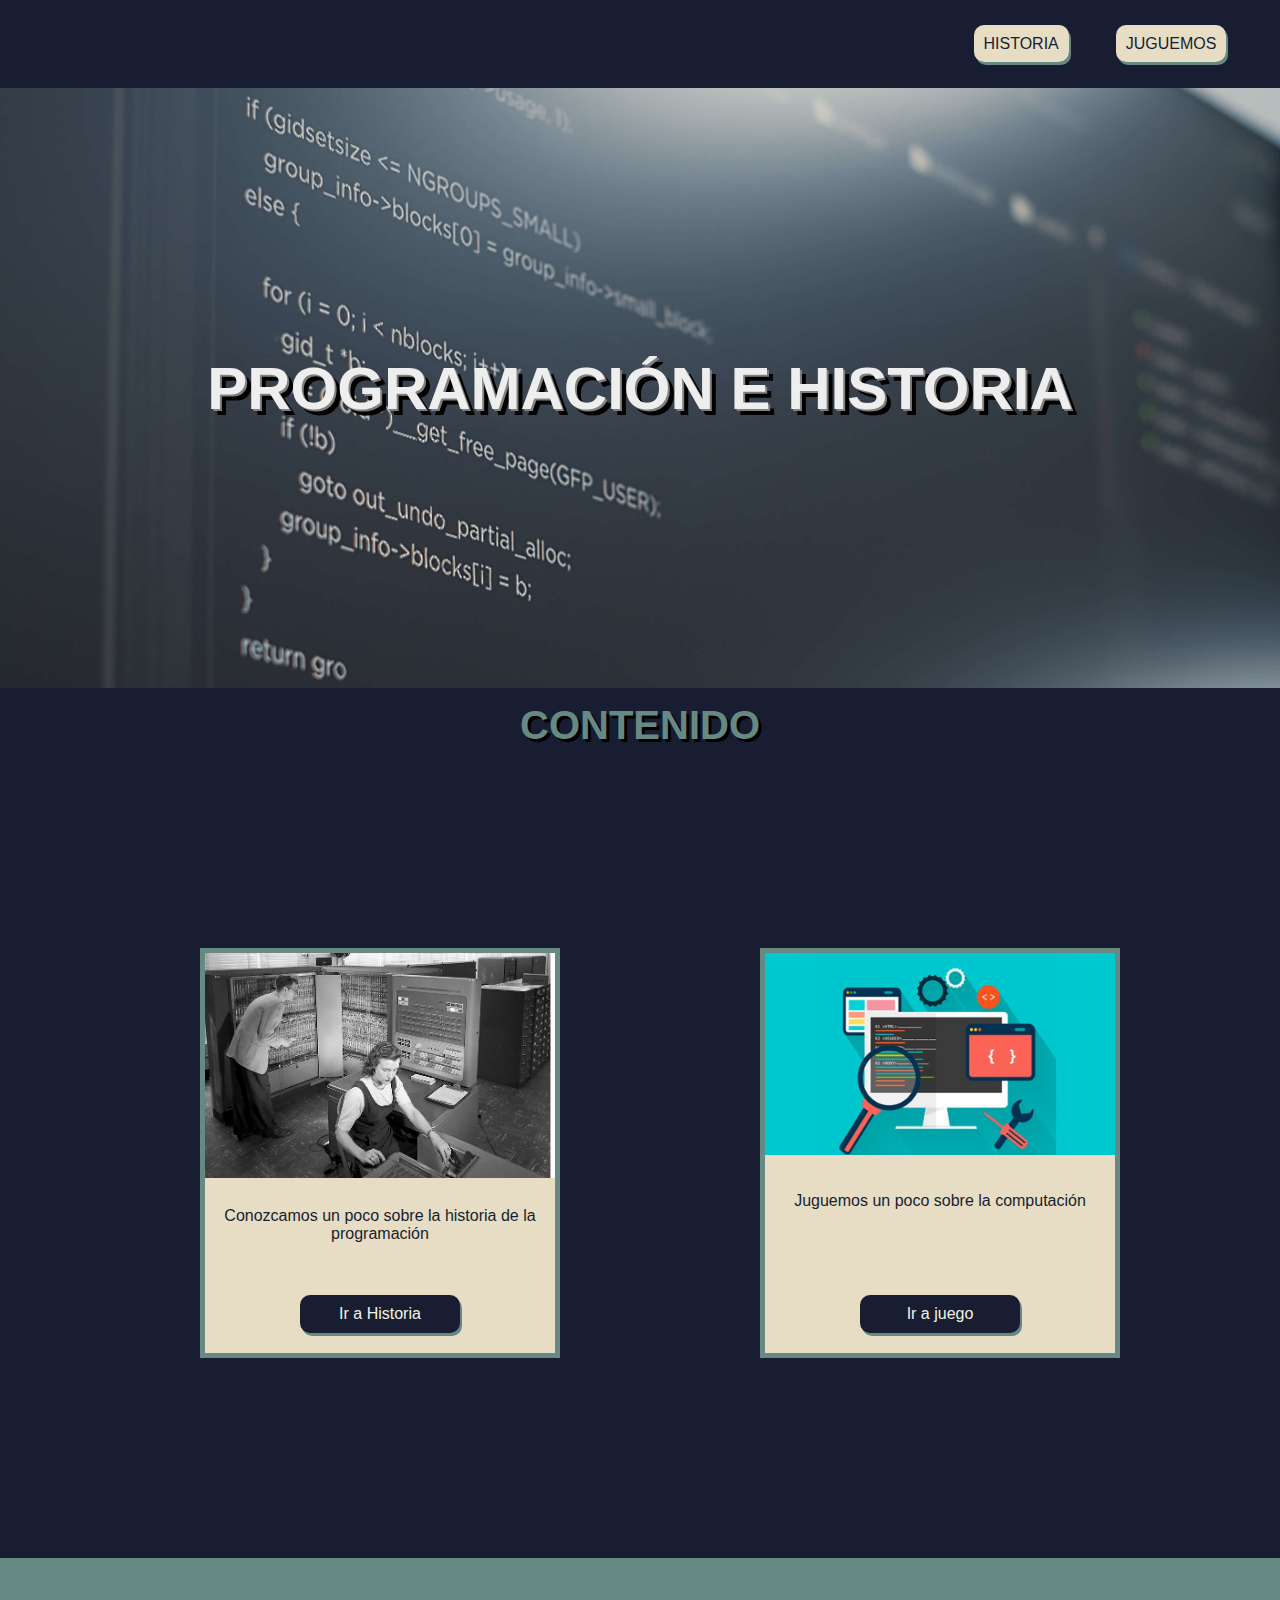
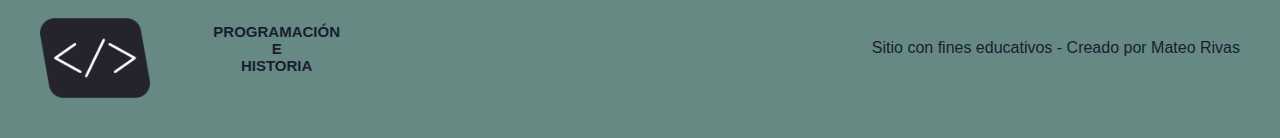
==== index.html @ 899633ba "Se agrega el proyecto" ====
<!DOCTYPE html>
<html lang="en">

<head>
    <meta charset="UTF-8">
    <meta name="viewport" content="width=device-width, initial-scale=1.0">
    <link rel="stylesheet" href="./style.css">
    <link rel="icon" href="./assets/imagenes/logo.png">
    <title>ProyectoFinal-Mateo Rivas</title>
</head>

<body class="body-all">
    <nav>
        <a href="index.html"></a>
        <ul class="menu">
            <li class="item-menu">
                <a class="item-link" href="./historia.html">HISTORIA</a>
            </li>
            <li class="item-menu">
                <a class="item-link" href="./juego.html"">JUGUEMOS</a>
            </li>
        </ul>
    </nav>
    <header>
        <h1 class=" titulo-blanco">PROGRAMACIÓN E HISTORIA</h1>
    </header>

    <h2>CONTENIDO</h2>
    <main class="container">
        <div class="card">
            <img class="img-card" src="assets/imagenes/img1.jpg" alt="imagen-trabajo">
            <p class="descr-card">Conozcamos un poco sobre la historia de la programación</p>
            <a class="boton-ir" href="./historia.html" style="color:#F0F5E4">Ir a Historia</a>
        </div>
        <div class="card">
            <img class="img-card" src="./assets/imagenes/img2.jpg" alt="imagen=producto">
            <p class="descr-card">Juguemos un poco sobre la computación</p>
            <a class="boton-ir" href="./ponerAprueba.html" style="color:#F0F5E4">Ir a juego</a>
        </div>
    </main>
    <footer>
        <div class="footer-left">
            <img class="logo" src="./assets/imagenes/logo.png" alt="logo">
            <h3 class="titulo-blanco titulo-foot">PROGRAMACIÓN <br> E <br> HISTORIA </h3>
        </div>
        </div>Sitio con fines educativos - Creado por Mateo Rivas</div>
    </footer>
    <script src="./script.js"></script>
</body>

</html>
---- style.css ----
* {
    font-family: 'Montserrat', sans-serif;
    margin: auto 0px;
}

.body-all {
    background-color: #181D31;
    color: #E6DDC4;
}

p {
    color: #E6DDC4;
}

/*-nav-*/

nav {
    display: flex;
    justify-content: space-between;
    align-items: center;
    margin: 35px 30px;
}

main {
    padding: 100px 20px;
}

.menu {
    display: flex;
    justify-content: space-around;
    width: 300px;
}

.item-link {
    box-shadow: 2px 3px #678983;
    border-radius: 10px;
    padding: 10px;
    background-color: #E6DDC4;
    color: #181D31;
    text-decoration: none;
    font-weight: 300px;
}

.item-menu {
    list-style-type: none;
}

.item-menu:hover {
    box-shadow: 0px 0px gray;
    transform: translate(4px, 2px);
    transition: all 0.4s ease;
}

.item-menu>.item-link:hover {
    box-shadow: 0px 0px gray;
}

/*------------ header ----------*/

header {
    background: url(./assets/imagenes/codigo.jpg) 50% 0 fixed;
    display: flex;
    background-size: cover;
    min-height: 600px;
    color: #eeeeee;
    font-size: 30px;
    justify-content: space-around;
    align-items: center;
    padding: 0px 100px;
}

.titulo-blanco {
    text-align: center;
}

h1 {
    text-shadow: 2px 2px gray, 6px 6px black;
}

h2 {
    text-shadow: 3px 3px black;
    font-size: 40px;
    text-align: center;
    color: #678983;
    margin: 15px;
}

.container {
    display: flex;
    margin: 100px 0px;
    width: 100%;
    justify-content: space-evenly;
    gap: 20px;
}

.card {
    display: flex;
    width: 350px;
    height: 400px;
    background-color: #E6DDC4;
    border: 5px solid #678983;
    flex-direction: column;
    justify-content: space-between;
    align-items: center;
}

.img-card {
    width: 100%;
    margin: 0px;
}

.descr-card {
    width: 90%;
    text-align: center;
    height: 30px;
    color: #181D31;
}

.boton-ir {
    padding: 10px;
    font-family: Arial, Helvetica, sans-serif;
    border-radius: 10px;
    background-color: #181D31;
    color: #eeeeee;
    box-shadow: 2px 3px #678983;
    width: 40%;
    margin-bottom: 20px;
    text-decoration: none;
    text-align: center;
    transition: all 0.4s ease;
}

.boton-ir:hover {
    box-shadow: 0px 0px gray;
    transform: translate(4px, 2px);
}

/*--footer--*/

.logo {
    height: 80px;
}

footer {
    display: flex;
    background-color: #678983;
    color: #181D31; 
    height: 100px;
    padding: 40px;
    justify-content: space-between;
    align-items: center;
}

.footer-left{
    display: flex;
    width: 300px;
    height: 60px;
    justify-content: space-between;
}

.titulo-foot{
    font-size: 15px;
}
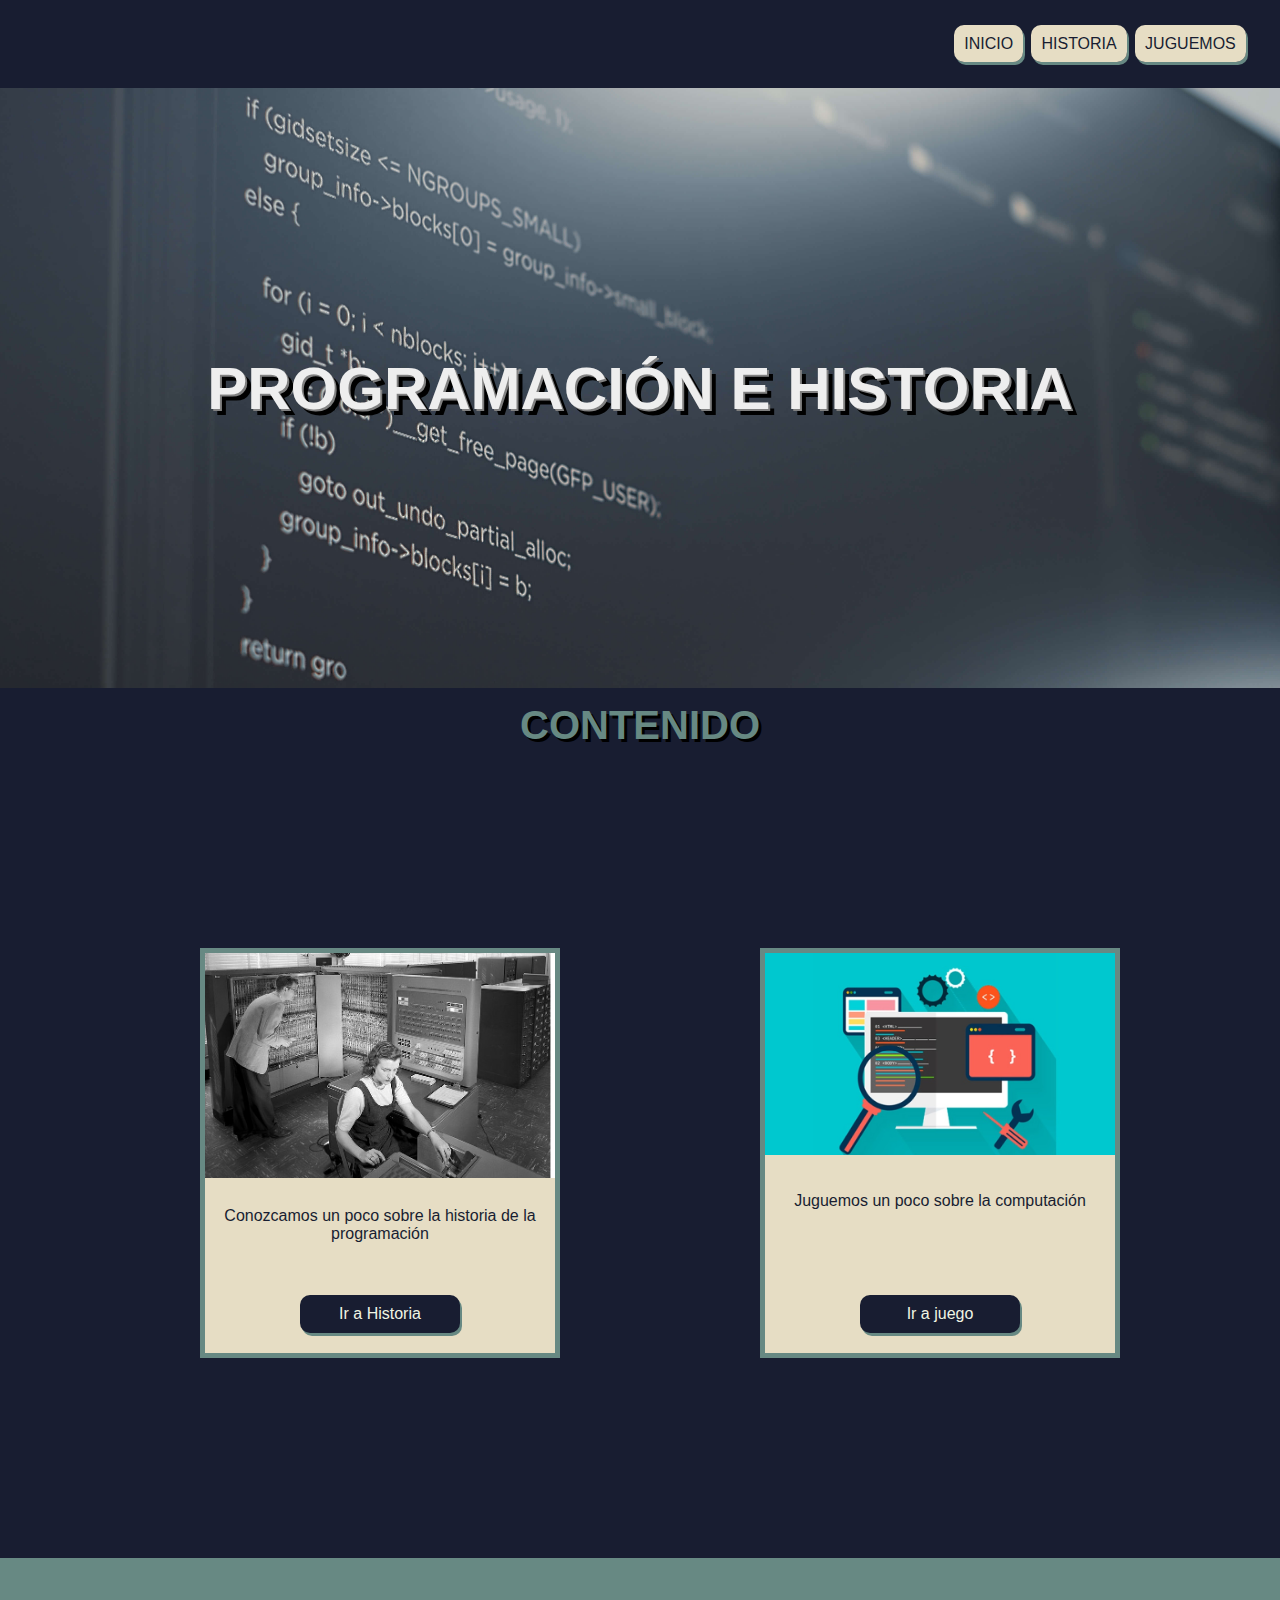
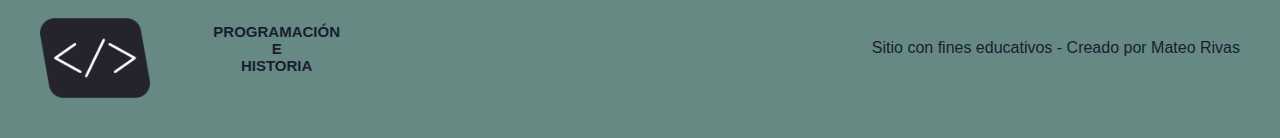
==== commit 2e08f44a: "Agrego boton inicio provisorio y termino Juego" ====
--- a/index.html
+++ b/index.html
@@ -6,23 +6,20 @@
     <meta name="viewport" content="width=device-width, initial-scale=1.0">
     <link rel="stylesheet" href="./style.css">
     <link rel="icon" href="./assets/imagenes/logo.png">
-    <title>ProyectoFinal-Mateo Rivas</title>
+    <title>Proyecto Final-Mateo Rivas</title>
 </head>
 
 <body class="body-all">
     <nav>
         <a href="index.html"></a>
         <ul class="menu">
-            <li class="item-menu">
-                <a class="item-link" href="./historia.html">HISTORIA</a>
-            </li>
-            <li class="item-menu">
-                <a class="item-link" href="./juego.html"">JUGUEMOS</a>
-            </li>
+            <li class="item-menu"><a class="item-link" href="./index.html">INICIO</a></li>
+            <li class="item-menu"><a class="item-link" href="./historia.html">HISTORIA</a></li>
+            <li class="item-menu"><a class="item-link" href="./juego.html"">JUGUEMOS</a></li>
         </ul>
     </nav>
     <header>
-        <h1 class=" titulo-blanco">PROGRAMACIÓN E HISTORIA</h1>
+        <h1 class="titulo-blanco">PROGRAMACIÓN E HISTORIA</h1>
     </header>
 
     <h2>CONTENIDO</h2>
--- a/style.css
+++ b/style.css
@@ -19,6 +19,7 @@
     justify-content: space-between;
     align-items: center;
     margin: 35px 30px;
+    
 }
 
 main {
@@ -29,9 +30,15 @@
     display: flex;
     justify-content: space-around;
     width: 300px;
-}
-
-.item-link {
+    margin-left: auto;
+
+}
+
+.item-menu {
+    list-style-type: none;
+}
+
+.item-link, .botonesVideo {
     box-shadow: 2px 3px #678983;
     border-radius: 10px;
     padding: 10px;
@@ -41,17 +48,13 @@
     font-weight: 300px;
 }
 
-.item-menu {
-    list-style-type: none;
-}
-
 .item-menu:hover {
     box-shadow: 0px 0px gray;
     transform: translate(4px, 2px);
     transition: all 0.4s ease;
 }
 
-.item-menu>.item-link:hover {
+.item-menu > .item-link:hover {
     box-shadow: 0px 0px gray;
 }
 
@@ -135,6 +138,136 @@
     transform: translate(4px, 2px);
 }
 
+/*-----HISTORIA---*/
+
+.cont-historia {
+    display: flex;
+    flex-direction: column;
+    justify-content: center;
+    align-items: center;
+}
+
+.card-historia {
+    display: flex;
+    justify-content: space-around;
+    align-items: center;
+    padding: 70px 50px;
+    gap: 30px;
+    background-color: linear-gradient(10% #E6DDC4, #181D31 100%);
+}
+
+.text-historia {
+    width: 45%;
+}
+
+/*-----video-------*/
+
+.cont-video {
+    display: flex;
+    flex-direction: column;
+    padding: 100px 0px;
+    justify-content: center;
+    align-items: center;
+}
+
+.duracion-total {
+    color: white;
+    text-align: right;
+}
+
+.barra-rep {
+    display: flex;
+    background-color: #1d1d1d;
+    border-radius: 10px;
+    padding: 2px 5px;
+    justify-content: space-between;
+}
+
+.botones {
+    display: flex;
+    gap: 20px;
+
+}
+
+.cont {
+    background-color: black;
+    padding: 5px;
+    width: 70%;
+}
+
+#play, #pause {
+    width: 65px;
+}
+
+.botonesVideo:hover {
+    box-shadow: 0px 0px darkgray;
+    transform: translate(3px, 2px);
+    transition: all 0.4s ease;
+}
+
+#showTime {
+    padding-top: 28px;
+    padding-right: 10px;
+    font-family: Arial, Helvetica, sans-serif;
+    color: white;
+}
+
+/*-----Juego----*/
+
+.game {
+    display: flex;
+    flex-direction: column;
+    align-items: center;
+}
+
+.boxes {
+    display: flex;
+    flex-direction: row;
+}
+
+.box {
+    display: flex;
+    background-color: grey;
+    width: 275px;
+    height: 400px;
+    border: 2px solid black;
+    justify-content: center;
+    align-items: center;
+    text-align: center;
+}
+
+.box:hover {
+    background-color: #1d1d1d;
+}
+
+.caja:hover > p {
+    color: #E6DDC4;
+}
+
+#boxImg {
+    display: flex;
+    margin: 40px;
+    flex-direction: row;
+    gap: 10px;
+}
+
+#img1,#img2,#img3 {
+    width: 275px;
+    height: 400px;
+}
+
+.reinicio {
+    display: flex;
+    padding: 10px 100px;
+    margin: auto;
+}
+
+.botonesVideo:hover {
+    box-shadow: 0px 0px darkgray;
+    transform: translate(3px, 2px);
+    transition: all 0.4s ease;
+}
+
 /*--footer--*/
 
 .logo {
@@ -144,20 +277,20 @@
 footer {
     display: flex;
     background-color: #678983;
-    color: #181D31; 
+    color: #181D31;
     height: 100px;
     padding: 40px;
     justify-content: space-between;
     align-items: center;
 }
 
-.footer-left{
+.footer-left {
     display: flex;
     width: 300px;
     height: 60px;
     justify-content: space-between;
 }
 
-.titulo-foot{
+.titulo-foot {
     font-size: 15px;
-}
+}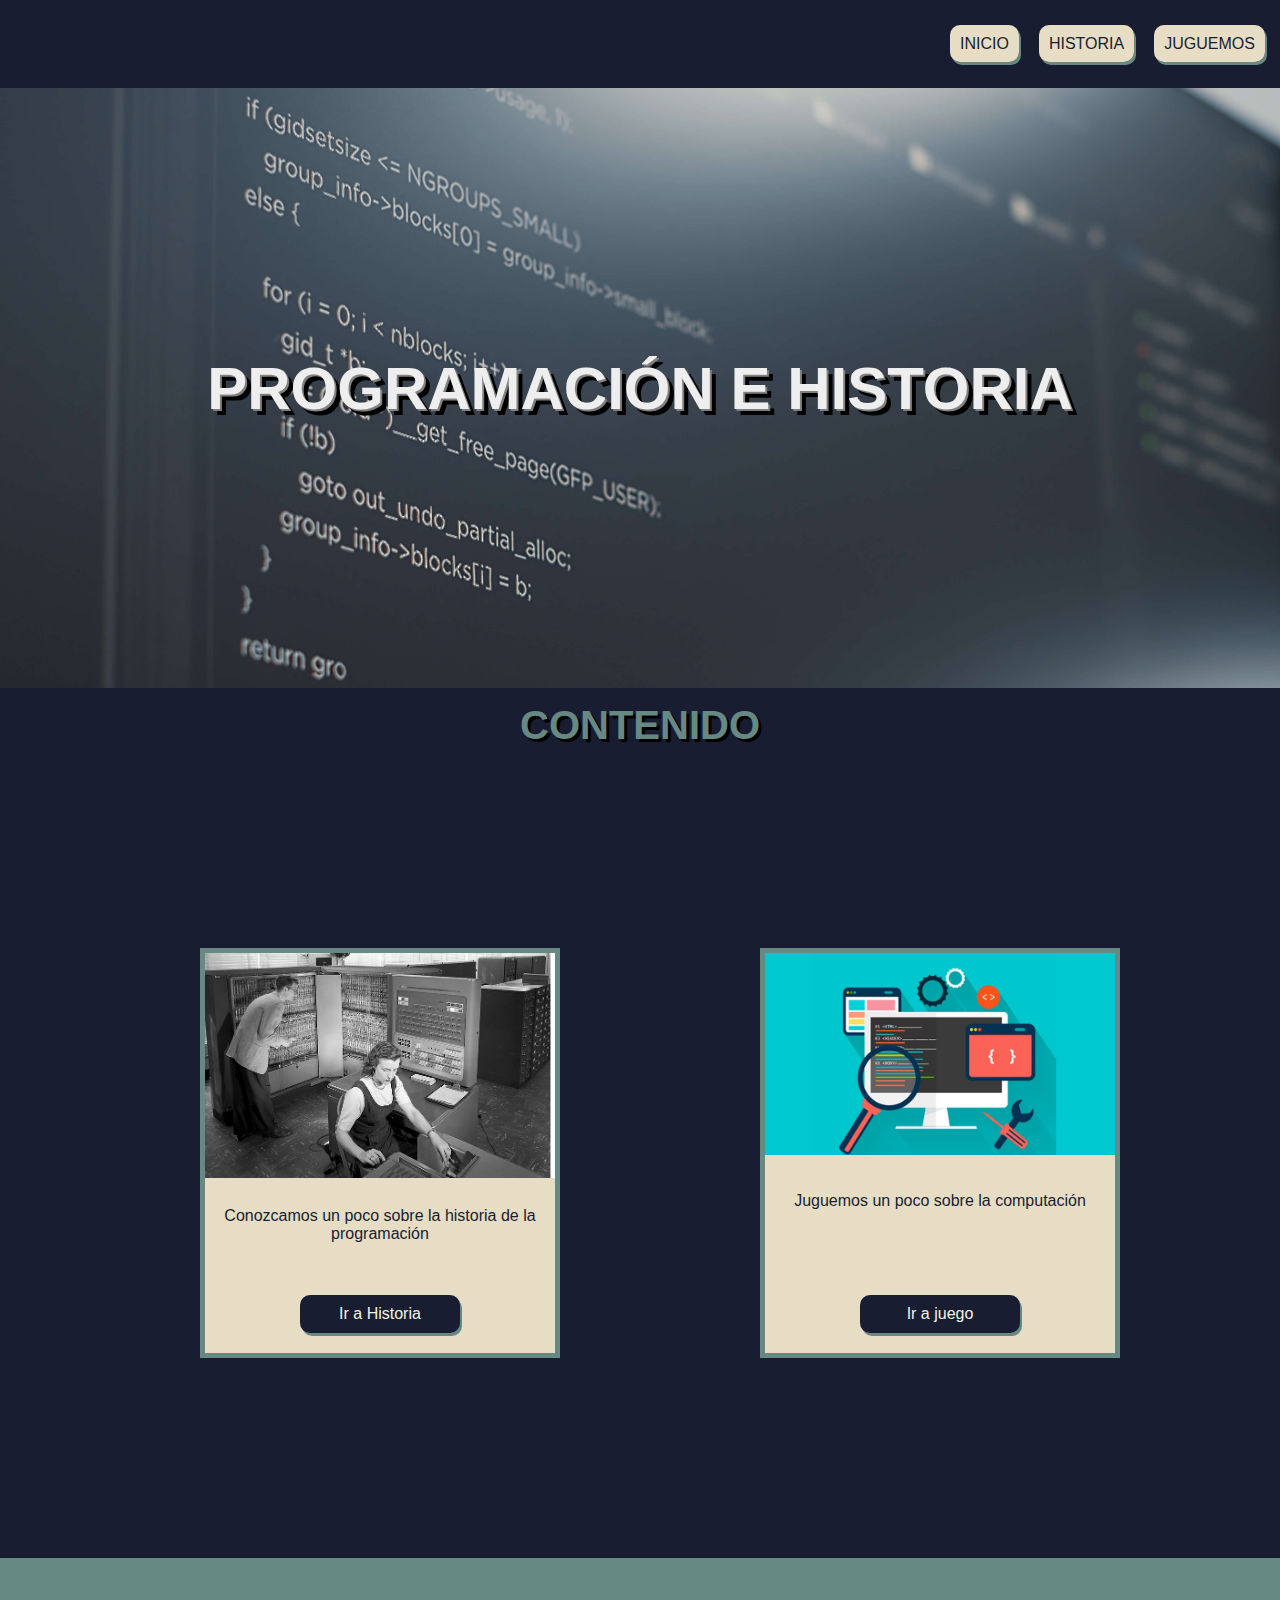
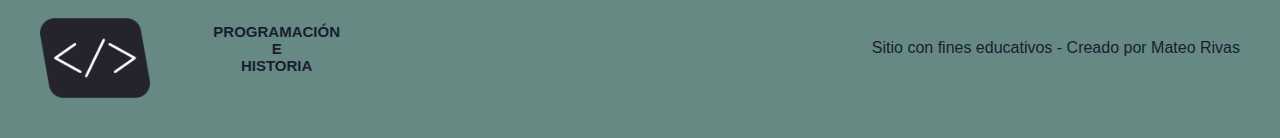
==== commit a5b3b973: "#Arreglo detalles" ====
--- a/index.html
+++ b/index.html
@@ -32,7 +32,7 @@
         <div class="card">
             <img class="img-card" src="./assets/imagenes/img2.jpg" alt="imagen=producto">
             <p class="descr-card">Juguemos un poco sobre la computación</p>
-            <a class="boton-ir" href="./ponerAprueba.html" style="color:#F0F5E4">Ir a juego</a>
+            <a class="boton-ir" href="./juego.html" style="color:#F0F5E4">Ir a juego</a>
         </div>
     </main>
     <footer>
--- a/style.css
+++ b/style.css
@@ -31,7 +31,7 @@
     justify-content: space-around;
     width: 300px;
     margin-left: auto;
-
+    gap: 20px;
 }
 
 .item-menu {
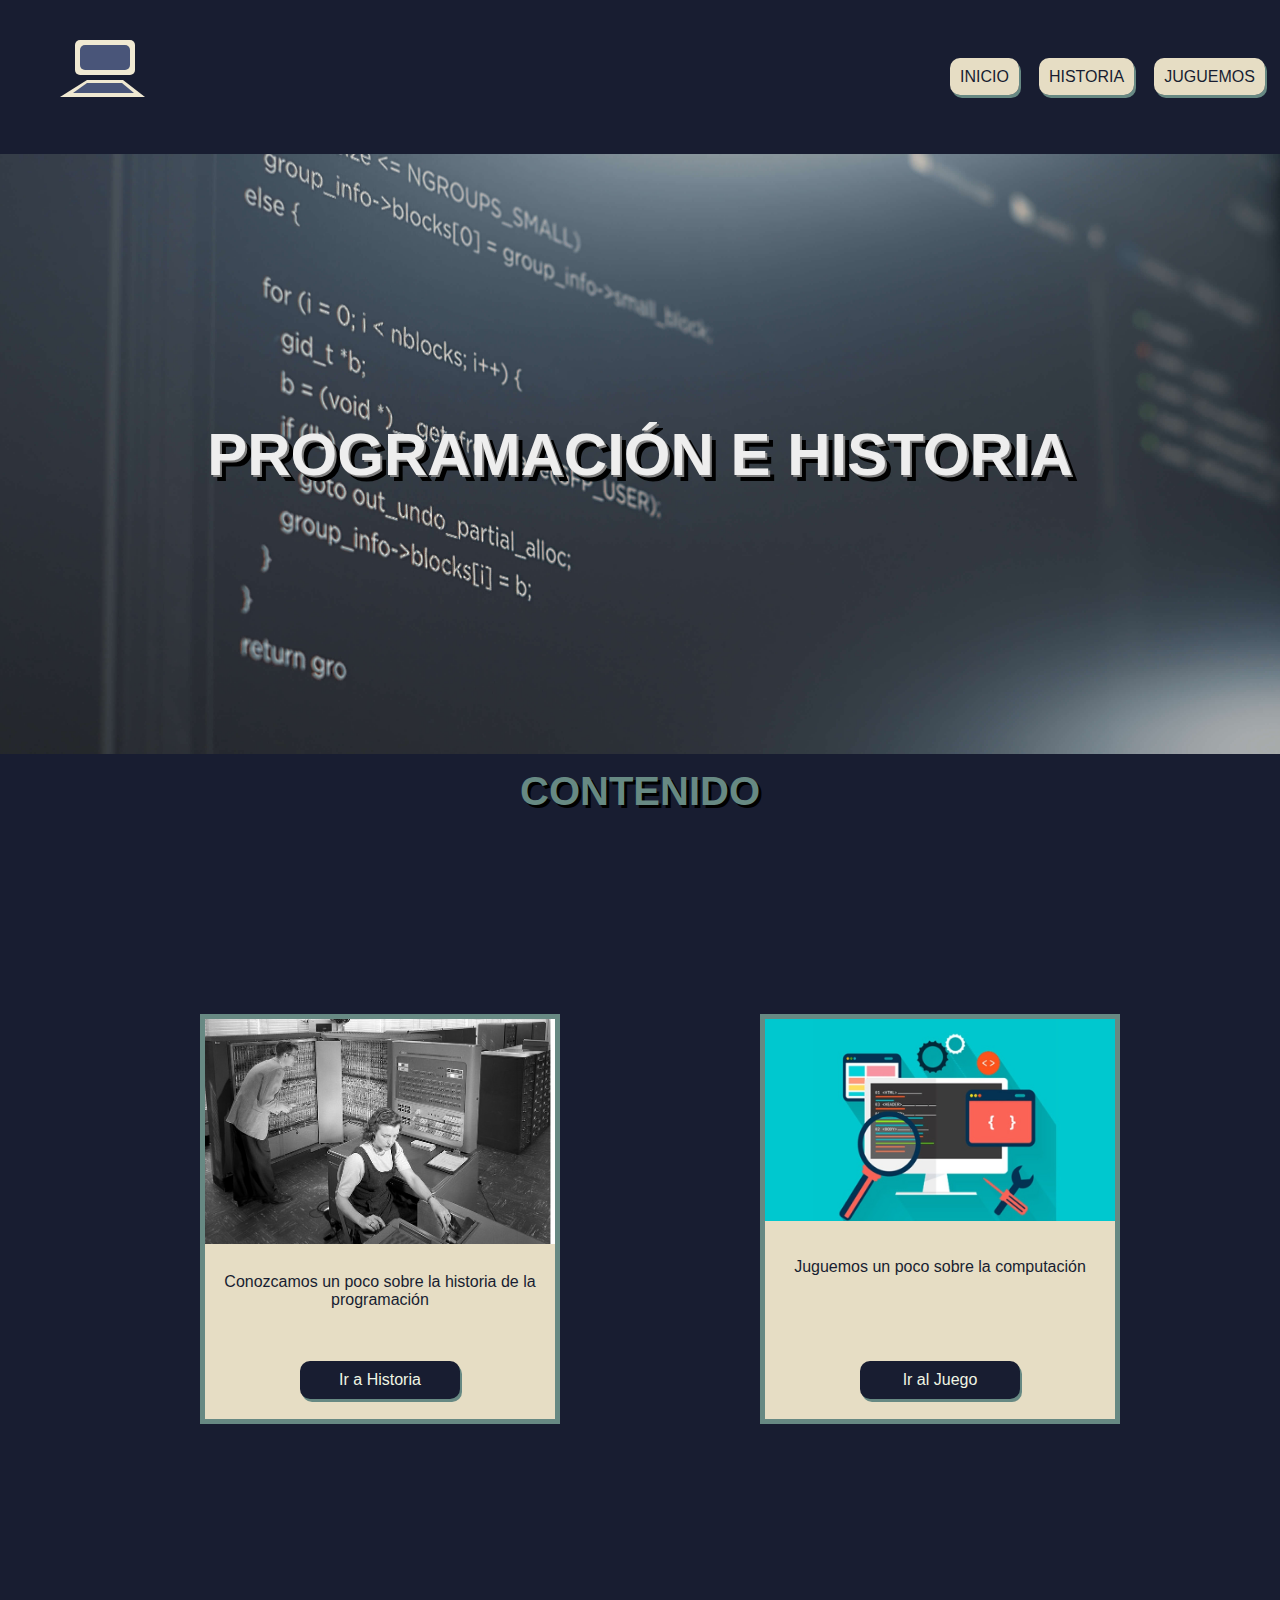
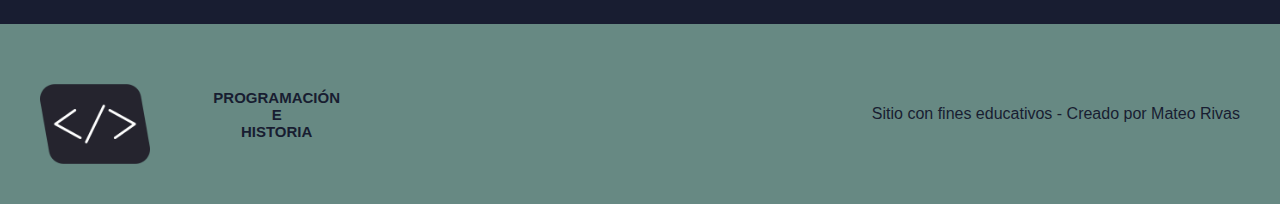
==== commit 77f292e6: "Finalización del logo y su animación, los archivos .js del juego y el video de Historia.html" ====
--- a/index.html
+++ b/index.html
@@ -11,7 +11,15 @@
 
 <body class="body-all">
     <nav>
-        <a href="index.html"></a>
+        <a href="index.html">
+            <svg  width="200" height="80" >
+                <rect x="45" y="5" width="60" height="35" rx="5" id="pc1" fill="#F0E9D2"></rect>
+                <rect x="50" y="10" width="50" height="25" rx="5" id="pc2" fill="#495579"></rect>
+                <polygon points="57 45 ,93 45,115 62,30 62" fill="#F0E9D2" id="tec1"></polygon>
+                <polygon points="57 48 ,92 48,104 58,43 58" fill="#495579" id="tec2"></polygon>
+            </svg>
+        </a>
+        
         <ul class="menu">
             <li class="item-menu"><a class="item-link" href="./index.html">INICIO</a></li>
             <li class="item-menu"><a class="item-link" href="./historia.html">HISTORIA</a></li>
@@ -32,7 +40,7 @@
         <div class="card">
             <img class="img-card" src="./assets/imagenes/img2.jpg" alt="imagen=producto">
             <p class="descr-card">Juguemos un poco sobre la computación</p>
-            <a class="boton-ir" href="./juego.html" style="color:#F0F5E4">Ir a juego</a>
+            <a class="boton-ir" href="./juego.html" style="color:#F0F5E4">Ir al Juego</a>
         </div>
     </main>
     <footer>
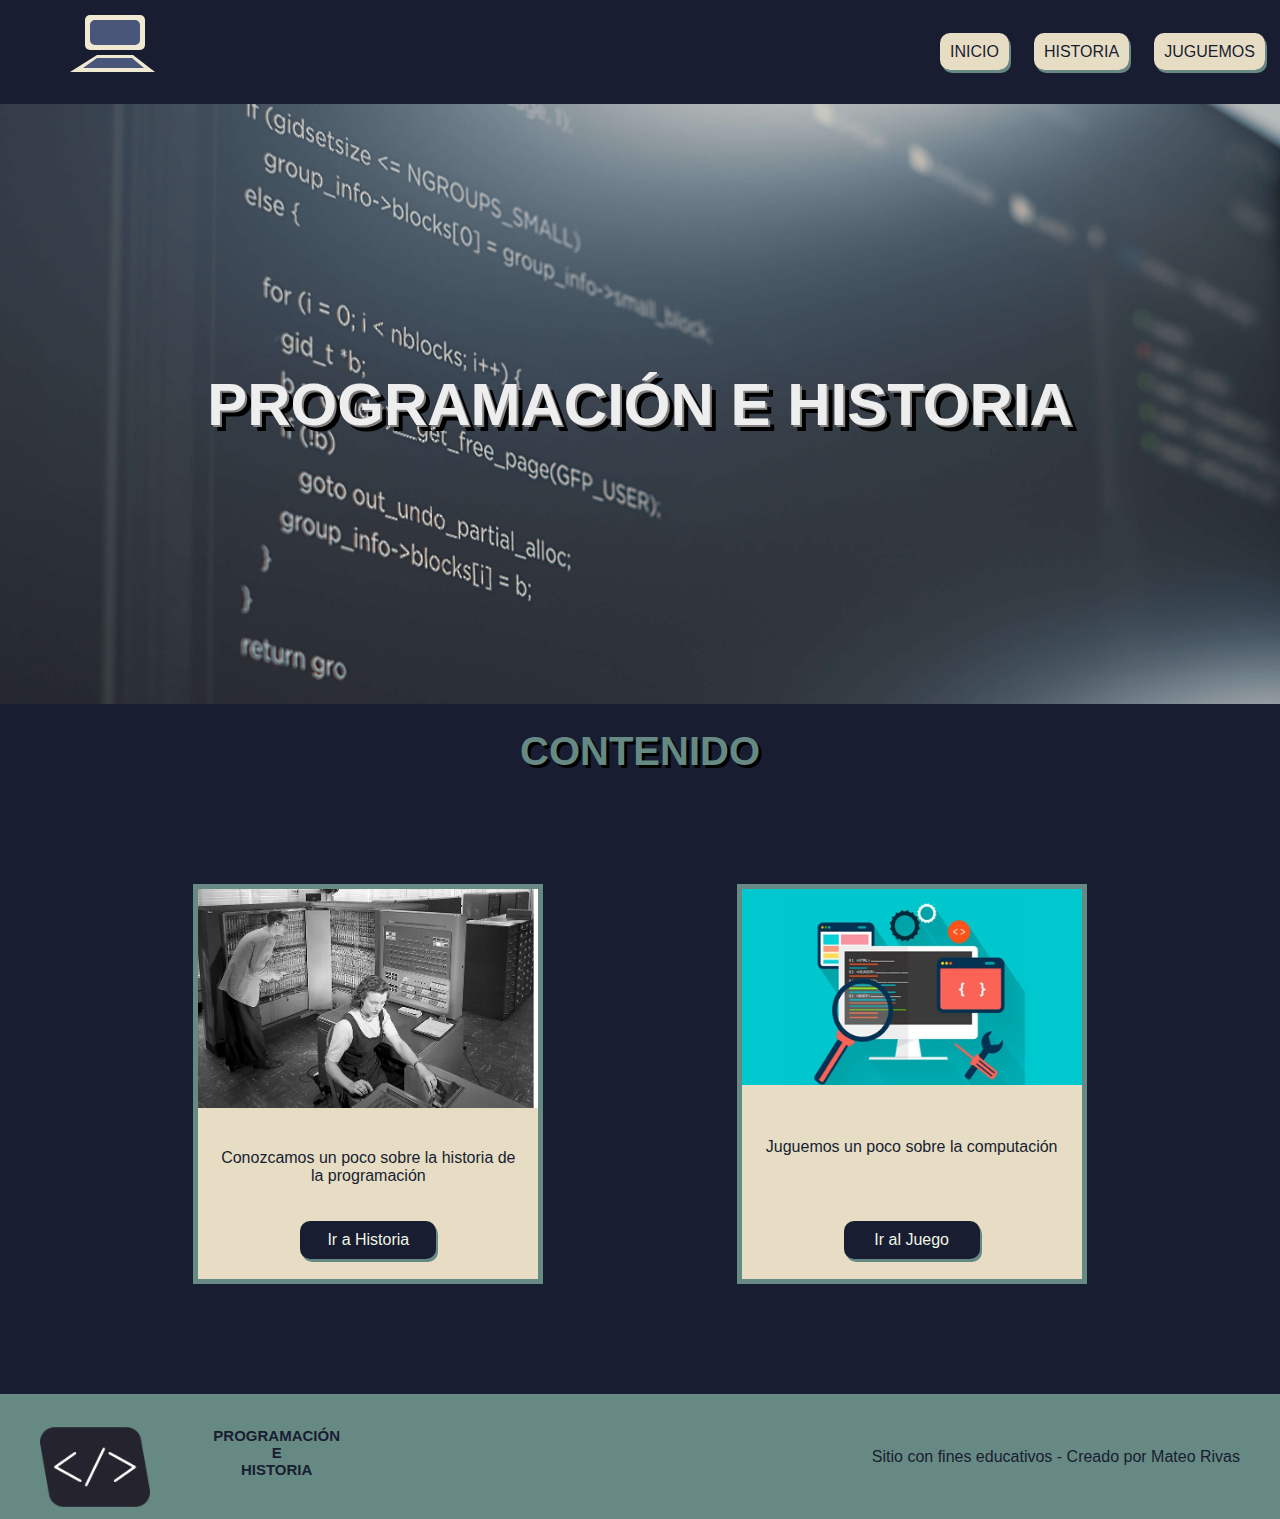
==== commit cf0e10a0: "Retoques finales en la reutilización del código" ====
--- a/index.html
+++ b/index.html
@@ -20,10 +20,10 @@
             </svg>
         </a>
         
-        <ul class="menu">
+        <ul class="menu shared-properties">
             <li class="item-menu"><a class="item-link" href="./index.html">INICIO</a></li>
             <li class="item-menu"><a class="item-link" href="./historia.html">HISTORIA</a></li>
-            <li class="item-menu"><a class="item-link" href="./juego.html"">JUGUEMOS</a></li>
+            <li class="item-menu"><a class="item-link" href="./juego.html">JUGUEMOS</a></li>
         </ul>
     </nav>
     <header>
@@ -35,12 +35,12 @@
         <div class="card">
             <img class="img-card" src="assets/imagenes/img1.jpg" alt="imagen-trabajo">
             <p class="descr-card">Conozcamos un poco sobre la historia de la programación</p>
-            <a class="boton-ir" href="./historia.html" style="color:#F0F5E4">Ir a Historia</a>
+            <a class="boton-ir" href="./historia.html">Ir a Historia</a>
         </div>
         <div class="card">
-            <img class="img-card" src="./assets/imagenes/img2.jpg" alt="imagen=producto">
+            <img class="img-card" src="./assets/imagenes/img2.jpg" alt="imagen-producto">
             <p class="descr-card">Juguemos un poco sobre la computación</p>
-            <a class="boton-ir" href="./juego.html" style="color:#F0F5E4">Ir al Juego</a>
+            <a class="boton-ir" href="./juego.html">Ir al Juego</a>
         </div>
     </main>
     <footer>
--- a/style.css
+++ b/style.css
@@ -1,6 +1,8 @@
 * {
     font-family: 'Montserrat', sans-serif;
-    margin: auto 0px;
+    margin: 0;
+    padding: 0;
+    box-sizing: border-box;
 }
 
 .body-all {
@@ -12,26 +14,68 @@
     color: #E6DDC4;
 }
 
+/*-logo-*/
+rect#pc1, polygon#tec1{
+    animation: parte_1 ease-in 5s;
+    animation-iteration-count: 1;
+}
+
+rect#pc2, polygon#tec2{
+    animation: parte_2 ease-in 7s;
+    animation-iteration-count: 1;
+}
+
+@keyframes parte_1{
+    0% {
+        transform: translate(-100%, 0px);
+        opacity: 0;
+    }
+
+    10%{
+        transform: translate(0,-10px);
+        opacity: 0;
+    }
+
+    20%, 100%{
+        transform: translate(0,0);
+        opacity: 1;
+    }
+}
+
+@keyframes parte_2{
+    0%{
+        transform: translate(-100%, 0px);
+        opacity: 0;
+    }
+
+    30%, 100%{
+        transform: translate(0,0px);
+        opacity: 1;
+    }
+}  
+
 /*-nav-*/
 
 nav {
     display: flex;
     justify-content: space-between;
     align-items: center;
-    margin: 35px 30px;
-    
+    margin: 10px 40px;
 }
 
 main {
-    padding: 100px 20px;
-}
-
-.menu {
+    padding:10px 20px;
+}
+
+.shared-properties { /*Clase que comparte propiedades con .menu y .card-historia*/
     display: flex;
     justify-content: space-around;
+    gap: 25px;
+}
+
+.menu{
     width: 300px;
     margin-left: auto;
-    gap: 20px;
 }
 
 .item-menu {
@@ -58,6 +102,10 @@
     box-shadow: 0px 0px gray;
 }
 
+#showTime{
+    display: flex;
+    margin-left: auto;
+}
 /*------------ header ----------*/
 
 header {
@@ -69,7 +117,7 @@
     font-size: 30px;
     justify-content: space-around;
     align-items: center;
-    padding: 0px 100px;
+    padding: 0px 10px;
 }
 
 .titulo-blanco {
@@ -85,7 +133,7 @@
     font-size: 40px;
     text-align: center;
     color: #678983;
-    margin: 15px;
+    margin: 25px;
 }
 
 .container {
@@ -120,11 +168,11 @@
 }
 
 .boton-ir {
+    color:#F0F5E4;
     padding: 10px;
     font-family: Arial, Helvetica, sans-serif;
     border-radius: 10px;
     background-color: #181D31;
-    color: #eeeeee;
     box-shadow: 2px 3px #678983;
     width: 40%;
     margin-bottom: 20px;
@@ -148,11 +196,8 @@
 }
 
 .card-historia {
-    display: flex;
-    justify-content: space-around;
     align-items: center;
     padding: 70px 50px;
-    gap: 30px;
     background-color: linear-gradient(10% #E6DDC4, #181D31 100%);
 }
 
@@ -211,7 +256,6 @@
     font-family: Arial, Helvetica, sans-serif;
     color: white;
 }
-
 /*-----Juego----*/
 
 .game {
@@ -244,7 +288,7 @@
     color: #E6DDC4;
 }
 
-#boxImg {
+#boxImagenes {
     display: flex;
     margin: 40px;
     flex-direction: row;
@@ -278,7 +322,7 @@
     display: flex;
     background-color: #678983;
     color: #181D31;
-    height: 100px;
+    height: 125px;
     padding: 40px;
     justify-content: space-between;
     align-items: center;
